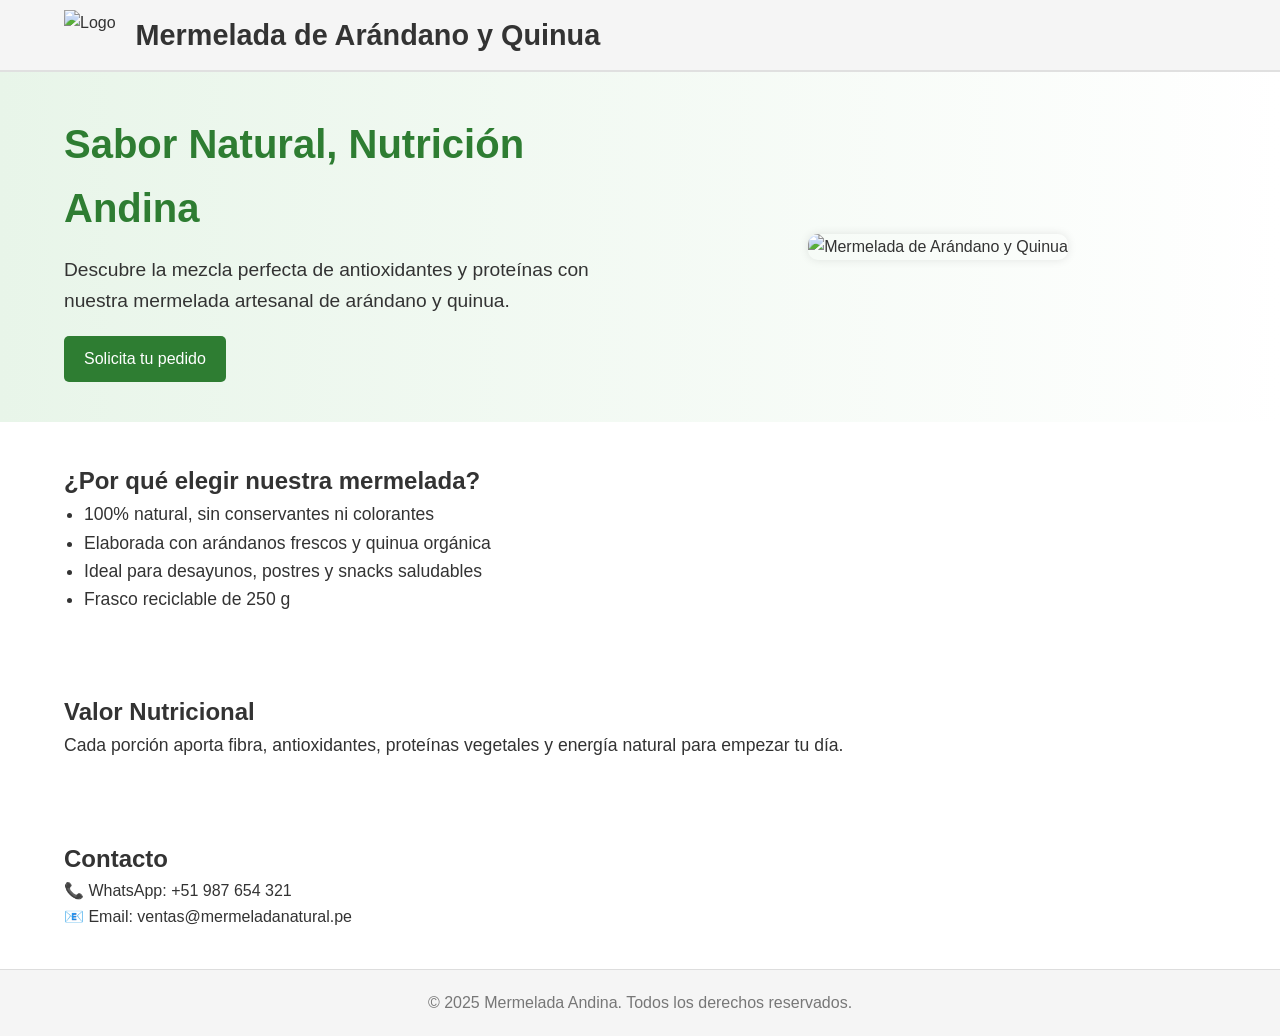
==== index.html @ 3ec9324e "Update and rename intex.html to index.html" ====
<!DOCTYPE html>
<html lang="es">
<head>
  <meta charset="UTF-8" />
  <meta name="viewport" content="width=device-width, initial-scale=1.0"/>
  <title>Mermelada de Arándano y Quinua</title>
  <link rel="stylesheet" href="Untitled-1.css" />
</head>
<body>
  <header class="top-bar">
    <div class="container">
      <img src="https://upload.wikimedia.org/wikipedia/commons/thumb/1/1e/Jam_icon.svg/1024px-Jam_icon.svg.png" alt="Logo" class="logo" />
      <h1>Mermelada de Arándano y Quinua</h1>
    </div>
  </header>

  <section class="hero">
    <div class="container">
      <div class="hero-text">
        <h2>Sabor Natural, Nutrición Andina</h2>
        <p>Descubre la mezcla perfecta de antioxidantes y proteínas con nuestra mermelada artesanal de arándano y quinua.</p>
        <a href="#contacto" class="btn">Solicita tu pedido</a>
      </div>
      <div class="hero-image">
        <img src="https://upload.wikimedia.org/wikipedia/commons/6/6c/Blueberry_jam_%281%29.jpg" alt="Mermelada de Arándano y Quinua" />
      </div>
    </div>
  </section>

  <section class="descripcion">
    <div class="container">
      <h2>¿Por qué elegir nuestra mermelada?</h2>
      <ul>
        <li>100% natural, sin conservantes ni colorantes</li>
        <li>Elaborada con arándanos frescos y quinua orgánica</li>
        <li>Ideal para desayunos, postres y snacks saludables</li>
        <li>Frasco reciclable de 250 g</li>
      </ul>
    </div>
  </section>

  <section class="nutricion">
    <div class="container">
      <h2>Valor Nutricional</h2>
      <p>Cada porción aporta fibra, antioxidantes, proteínas vegetales y energía natural para empezar tu día.</p>
    </div>
  </section>

  <section class="contacto" id="contacto">
    <div class="container">
      <h2>Contacto</h2>
      <p>📞 WhatsApp: +51 987 654 321</p>
      <p>📧 Email: ventas@mermeladanatural.pe</p>
    </div>
  </section>

  <footer>
    <div class="container">
      <p>&copy; 2025 Mermelada Andina. Todos los derechos reservados.</p>
    </div>
  </footer>
</body>
</html>
---- Untitled-1.css ----
* {
  margin: 0;
  padding: 0;
  box-sizing: border-box;
}

body {
  font-family: 'Segoe UI', sans-serif;
  background-color: #fff;
  color: #333;
  line-height: 1.6;
}

.container {
  width: 90%;
  max-width: 1200px;
  margin: auto;
}

.top-bar {
  background-color: #f5f5f5;
  padding: 10px 0;
  border-bottom: 2px solid #e0e0e0;
}

.top-bar .container {
  display: flex;
  align-items: center;
}

.logo {
  height: 50px;
  margin-right: 20px;
}

.top-bar h1 {
  font-size: 1.8rem;
  color: #333;
}

.hero {
  background: linear-gradient(to right, #e8f5e9, #fff);
  padding: 40px 0;
}

.hero .container {
  display: flex;
  flex-wrap: wrap;
  align-items: center;
  gap: 40px;
}

.hero-text {
  flex: 1;
}

.hero-text h2 {
  font-size: 2.5rem;
  color: #2e7d32;
  margin-bottom: 15px;
}

.hero-text p {
  font-size: 1.2rem;
  margin-bottom: 20px;
}

.btn {
  display: inline-block;
  background-color: #2e7d32;
  color: white;
  padding: 10px 20px;
  text-decoration: none;
  border-radius: 5px;
  transition: background 0.3s;
}

.btn:hover {
  background-color: #1b5e20;
}

.hero-image {
  flex: 1;
  text-align: center;
}

.hero-image img {
  width: 100%;
  max-width: 400px;
  border-radius: 10px;
  box-shadow: 0 0 10px rgba(0,0,0,0.1);
}

section {
  padding: 40px 0;
}

.descripcion ul {
  list-style: disc;
  padding-left: 20px;
  font-size: 1.1rem;
}

.nutricion p {
  font-size: 1.1rem;
}

footer {
  background-color: #f5f5f5;
  padding: 20px 0;
  text-align: center;
  color: #777;
  border-top: 1px solid #ddd;
}
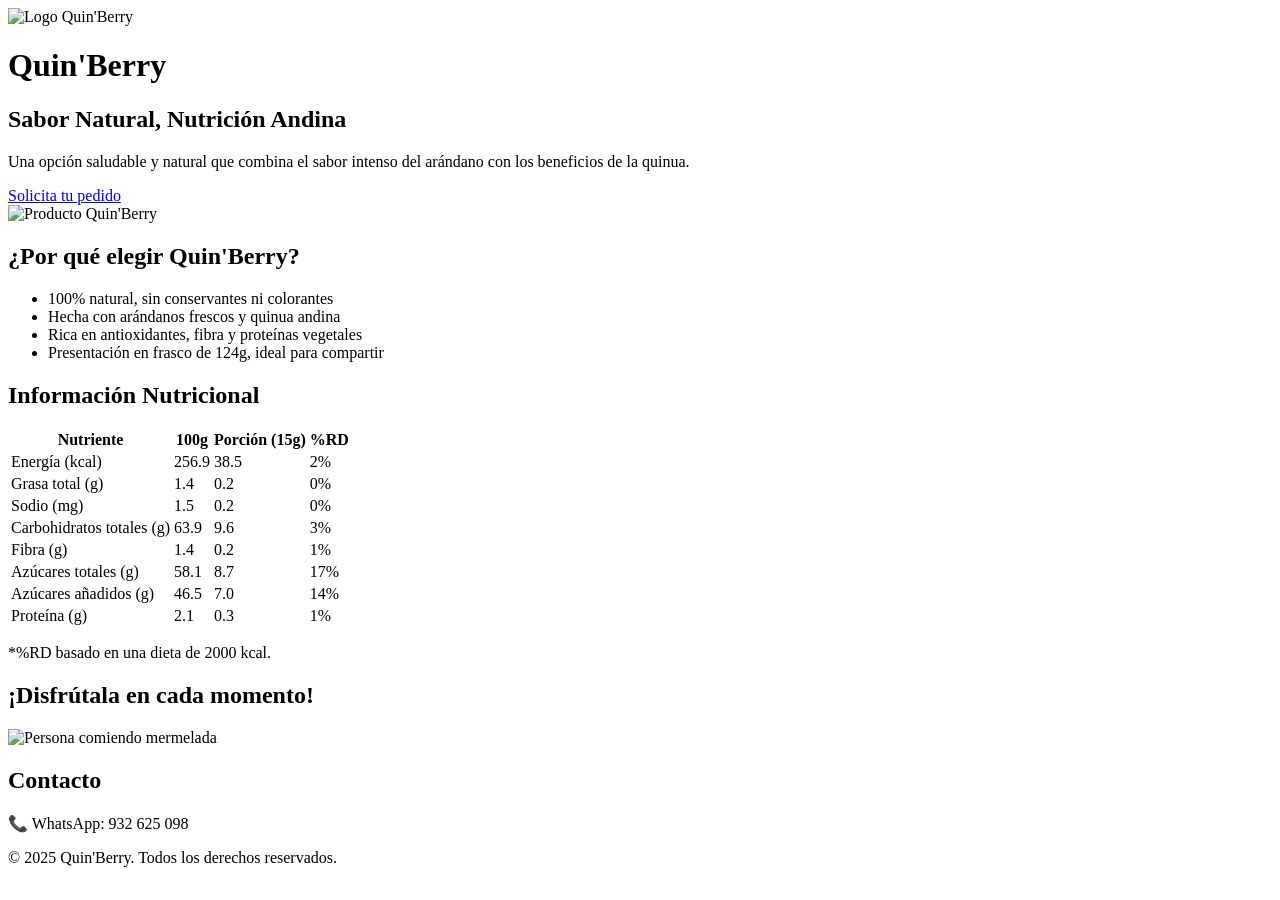
==== commit 90eb131d: "Update index.html" ====
--- a/index.html
+++ b/index.html
@@ -3,14 +3,14 @@
 <head>
   <meta charset="UTF-8" />
   <meta name="viewport" content="width=device-width, initial-scale=1.0"/>
-  <title>Mermelada de Arándano y Quinua</title>
-  <link rel="stylesheet" href="Untitled-1.css" />
+  <title>Quin'Berry - Mermelada de Arándano y Quinua</title>
+  <link rel="stylesheet" href="style.css" />
 </head>
 <body>
   <header class="top-bar">
     <div class="container">
-      <img src="https://upload.wikimedia.org/wikipedia/commons/thumb/1/1e/Jam_icon.svg/1024px-Jam_icon.svg.png" alt="Logo" class="logo" />
-      <h1>Mermelada de Arándano y Quinua</h1>
+      <img src="img/logo.png" alt="Logo Quin'Berry" class="logo" />
+      <h1>Quin'Berry</h1>
     </div>
   </header>
 
@@ -18,45 +18,68 @@
     <div class="container">
       <div class="hero-text">
         <h2>Sabor Natural, Nutrición Andina</h2>
-        <p>Descubre la mezcla perfecta de antioxidantes y proteínas con nuestra mermelada artesanal de arándano y quinua.</p>
+        <p>Una opción saludable y natural que combina el sabor intenso del arándano con los beneficios de la quinua.</p>
         <a href="#contacto" class="btn">Solicita tu pedido</a>
       </div>
       <div class="hero-image">
-        <img src="https://upload.wikimedia.org/wikipedia/commons/6/6c/Blueberry_jam_%281%29.jpg" alt="Mermelada de Arándano y Quinua" />
+        <img src="img/producto.png" alt="Producto Quin'Berry" />
       </div>
     </div>
   </section>
 
   <section class="descripcion">
     <div class="container">
-      <h2>¿Por qué elegir nuestra mermelada?</h2>
+      <h2>¿Por qué elegir Quin'Berry?</h2>
       <ul>
         <li>100% natural, sin conservantes ni colorantes</li>
-        <li>Elaborada con arándanos frescos y quinua orgánica</li>
-        <li>Ideal para desayunos, postres y snacks saludables</li>
-        <li>Frasco reciclable de 250 g</li>
+        <li>Hecha con arándanos frescos y quinua andina</li>
+        <li>Rica en antioxidantes, fibra y proteínas vegetales</li>
+        <li>Presentación en frasco de 124g, ideal para compartir</li>
       </ul>
     </div>
   </section>
 
   <section class="nutricion">
     <div class="container">
-      <h2>Valor Nutricional</h2>
-      <p>Cada porción aporta fibra, antioxidantes, proteínas vegetales y energía natural para empezar tu día.</p>
+      <h2>Información Nutricional</h2>
+      <table>
+        <thead>
+          <tr>
+            <th>Nutriente</th><th>100g</th><th>Porción (15g)</th><th>%RD</th>
+          </tr>
+        </thead>
+        <tbody>
+          <tr><td>Energía (kcal)</td><td>256.9</td><td>38.5</td><td>2%</td></tr>
+          <tr><td>Grasa total (g)</td><td>1.4</td><td>0.2</td><td>0%</td></tr>
+          <tr><td>Sodio (mg)</td><td>1.5</td><td>0.2</td><td>0%</td></tr>
+          <tr><td>Carbohidratos totales (g)</td><td>63.9</td><td>9.6</td><td>3%</td></tr>
+          <tr><td>Fibra (g)</td><td>1.4</td><td>0.2</td><td>1%</td></tr>
+          <tr><td>Azúcares totales (g)</td><td>58.1</td><td>8.7</td><td>17%</td></tr>
+          <tr><td>Azúcares añadidos (g)</td><td>46.5</td><td>7.0</td><td>14%</td></tr>
+          <tr><td>Proteína (g)</td><td>2.1</td><td>0.3</td><td>1%</td></tr>
+        </tbody>
+      </table>
+      <p>*%RD basado en una dieta de 2000 kcal.</p>
+    </div>
+  </section>
+
+  <section class="testimonio">
+    <div class="container">
+      <h2>¡Disfrútala en cada momento!</h2>
+      <img src="img/persona_comiendo.jpg" alt="Persona comiendo mermelada" />
     </div>
   </section>
 
   <section class="contacto" id="contacto">
     <div class="container">
       <h2>Contacto</h2>
-      <p>📞 WhatsApp: +51 987 654 321</p>
-      <p>📧 Email: ventas@mermeladanatural.pe</p>
+      <p>📞 WhatsApp: 932 625 098</p>
     </div>
   </section>
 
   <footer>
     <div class="container">
-      <p>&copy; 2025 Mermelada Andina. Todos los derechos reservados.</p>
+      <p>&copy; 2025 Quin'Berry. Todos los derechos reservados.</p>
     </div>
   </footer>
 </body>
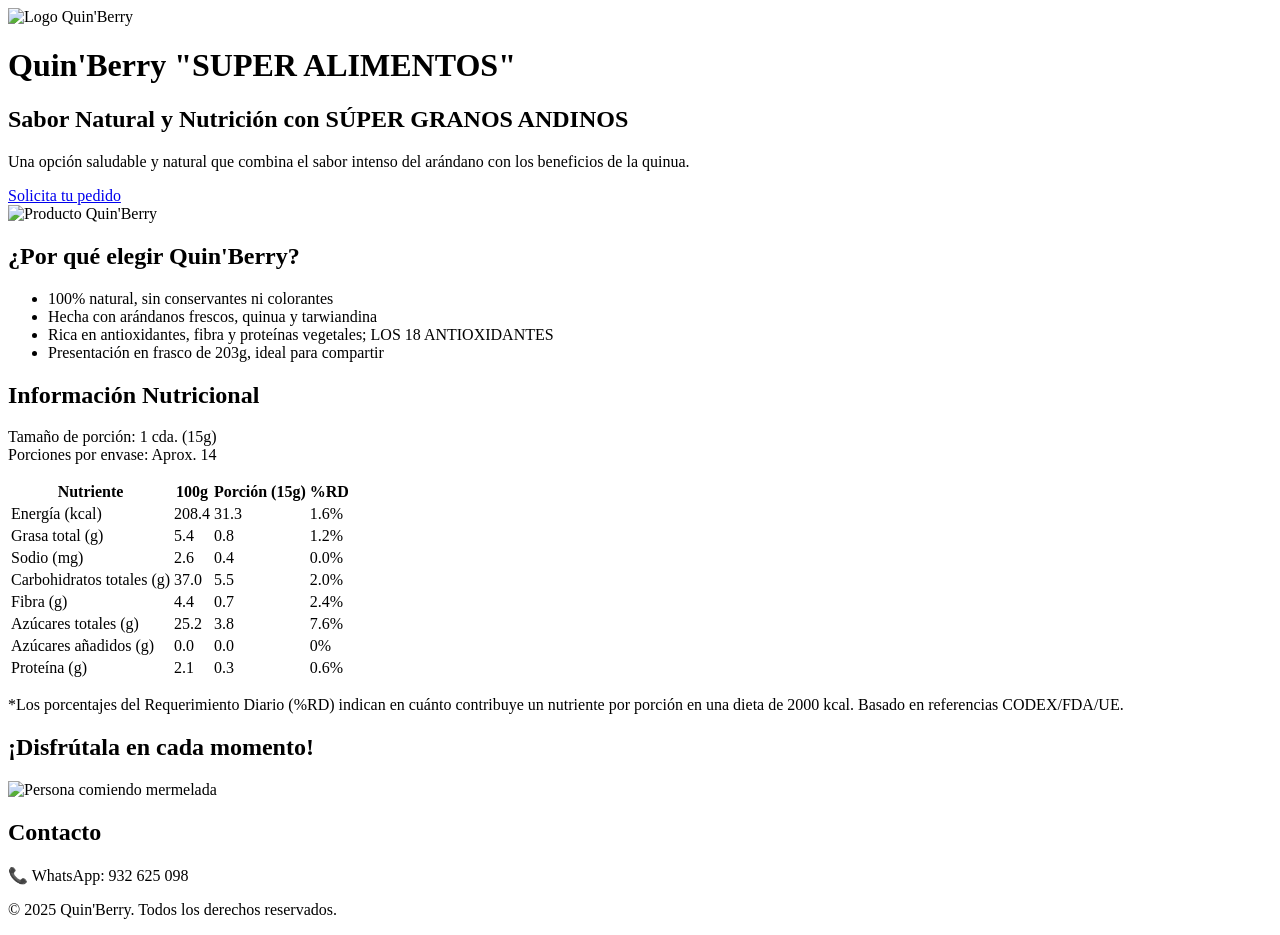
==== commit fc4dcaa6: "Update index.html" ====
--- a/index.html
+++ b/index.html
@@ -3,21 +3,21 @@
 <head>
   <meta charset="UTF-8" />
   <meta name="viewport" content="width=device-width, initial-scale=1.0"/>
-  <title>Quin'Berry - Mermelada de Arándano y Quinua</title>
+  <title>Quin'Berry - Mermelada de Arándano, Quinua y Tarwi</title>
   <link rel="stylesheet" href="style.css" />
 </head>
 <body>
   <header class="top-bar">
     <div class="container">
       <img src="img/logo.png" alt="Logo Quin'Berry" class="logo" />
-      <h1>Quin'Berry</h1>
+      <h1>Quin'Berry "SUPER ALIMENTOS"</h1>
     </div>
   </header>
 
   <section class="hero">
     <div class="container">
       <div class="hero-text">
-        <h2>Sabor Natural, Nutrición Andina</h2>
+        <h2>Sabor Natural y Nutrición con SÚPER GRANOS ANDINOS</h2>
         <p>Una opción saludable y natural que combina el sabor intenso del arándano con los beneficios de la quinua.</p>
         <a href="#contacto" class="btn">Solicita tu pedido</a>
       </div>
@@ -32,36 +32,37 @@
       <h2>¿Por qué elegir Quin'Berry?</h2>
       <ul>
         <li>100% natural, sin conservantes ni colorantes</li>
-        <li>Hecha con arándanos frescos y quinua andina</li>
-        <li>Rica en antioxidantes, fibra y proteínas vegetales</li>
-        <li>Presentación en frasco de 124g, ideal para compartir</li>
+        <li>Hecha con arándanos frescos, quinua y tarwiandina</li>
+        <li>Rica en antioxidantes, fibra y proteínas vegetales; LOS 18 ANTIOXIDANTES</li>
+        <li>Presentación en frasco de 203g, ideal para compartir</li>
       </ul>
     </div>
   </section>
 
-  <section class="nutricion">
-    <div class="container">
-      <h2>Información Nutricional</h2>
-      <table>
-        <thead>
-          <tr>
-            <th>Nutriente</th><th>100g</th><th>Porción (15g)</th><th>%RD</th>
-          </tr>
-        </thead>
-        <tbody>
-          <tr><td>Energía (kcal)</td><td>256.9</td><td>38.5</td><td>2%</td></tr>
-          <tr><td>Grasa total (g)</td><td>1.4</td><td>0.2</td><td>0%</td></tr>
-          <tr><td>Sodio (mg)</td><td>1.5</td><td>0.2</td><td>0%</td></tr>
-          <tr><td>Carbohidratos totales (g)</td><td>63.9</td><td>9.6</td><td>3%</td></tr>
-          <tr><td>Fibra (g)</td><td>1.4</td><td>0.2</td><td>1%</td></tr>
-          <tr><td>Azúcares totales (g)</td><td>58.1</td><td>8.7</td><td>17%</td></tr>
-          <tr><td>Azúcares añadidos (g)</td><td>46.5</td><td>7.0</td><td>14%</td></tr>
-          <tr><td>Proteína (g)</td><td>2.1</td><td>0.3</td><td>1%</td></tr>
-        </tbody>
-      </table>
-      <p>*%RD basado en una dieta de 2000 kcal.</p>
-    </div>
-  </section>
+<section class="nutricion">
+  <div class="container">
+    <h2>Información Nutricional</h2>
+    <p>Tamaño de porción: 1 cda. (15g)<br>Porciones por envase: Aprox. 14</p>
+    <table>
+      <thead>
+        <tr>
+          <th>Nutriente</th><th>100g</th><th>Porción (15g)</th><th>%RD</th>
+        </tr>
+      </thead>
+      <tbody>
+        <tr><td>Energía (kcal)</td><td>208.4</td><td>31.3</td><td>1.6%</td></tr>
+        <tr><td>Grasa total (g)</td><td>5.4</td><td>0.8</td><td>1.2%</td></tr>
+        <tr><td>Sodio (mg)</td><td>2.6</td><td>0.4</td><td>0.0%</td></tr>
+        <tr><td>Carbohidratos totales (g)</td><td>37.0</td><td>5.5</td><td>2.0%</td></tr>
+        <tr><td>Fibra (g)</td><td>4.4</td><td>0.7</td><td>2.4%</td></tr>
+        <tr><td>Azúcares totales (g)</td><td>25.2</td><td>3.8</td><td>7.6%</td></tr>
+        <tr><td>Azúcares añadidos (g)</td><td>0.0</td><td>0.0</td><td>0%</td></tr>
+        <tr><td>Proteína (g)</td><td>2.1</td><td>0.3</td><td>0.6%</td></tr>
+      </tbody>
+    </table>
+    <p>*Los porcentajes del Requerimiento Diario (%RD) indican en cuánto contribuye un nutriente por porción en una dieta de 2000 kcal. Basado en referencias CODEX/FDA/UE.</p>
+  </div>
+</section>
 
   <section class="testimonio">
     <div class="container">
